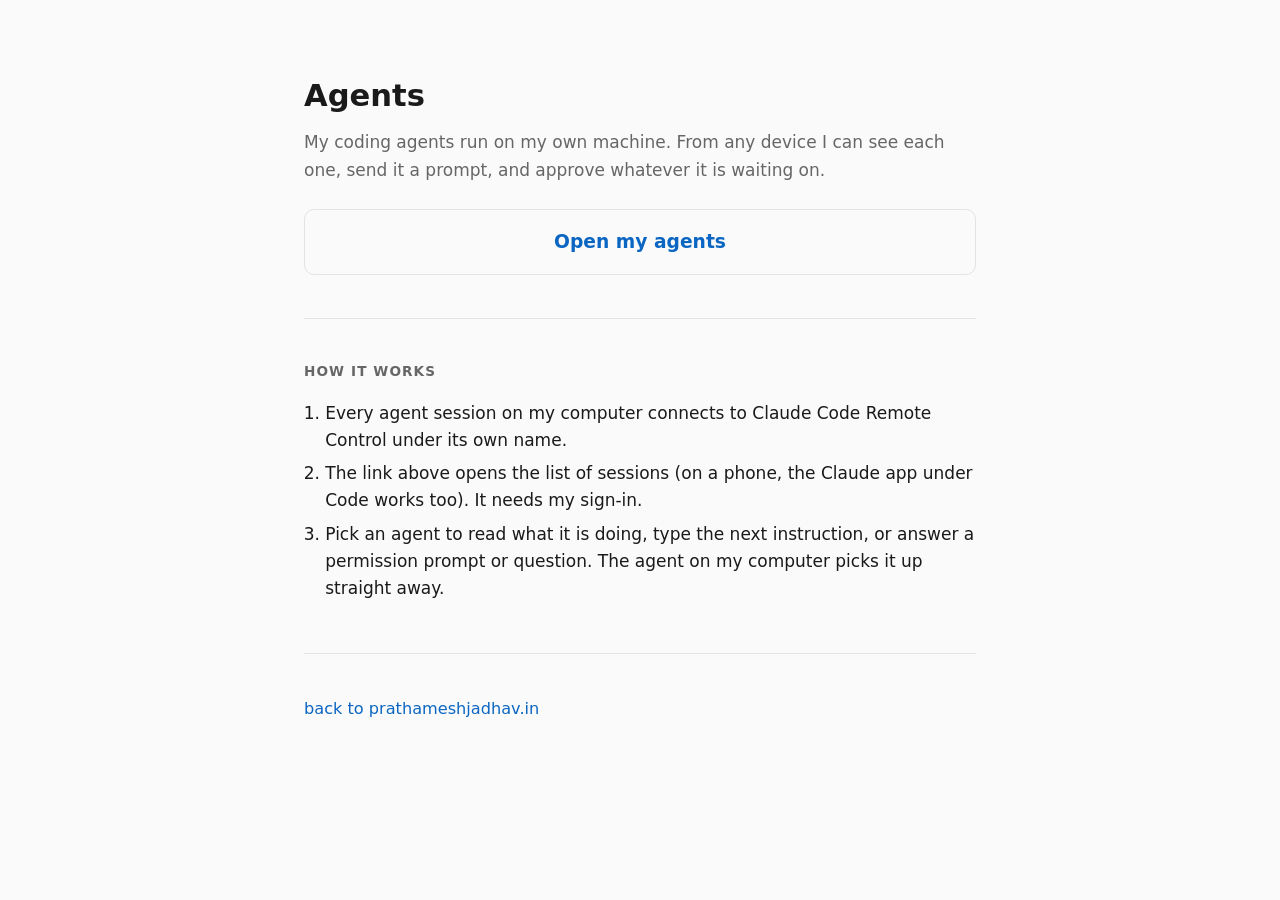
==== agents/index.html @ 3f30dc0b "Add /agents: open my Claude Code agents (Remote Control) from any device Co-Authored-By: Claude Opus" ====
<!DOCTYPE html>
<html lang="en">
<head>
    <meta charset="UTF-8">
    <meta name="viewport" content="width=device-width, initial-scale=1.0">
    <meta name="robots" content="noindex, nofollow">
    <title>Agents · Prathamesh Jadhav</title>
    <link rel="stylesheet" href="/style.css">
    <style>
        .open {
            display: block;
            margin: 1.5rem 0 1rem;
            padding: 1rem 1.25rem;
            border: 1px solid var(--rule);
            border-radius: 10px;
            text-align: center;
            font-size: 1.1rem;
            font-weight: 600;
            text-decoration: none;
        }
        .open:hover, .open:focus-visible { border-color: var(--link); }
        ol { padding-left: 1.25rem; }
        li { margin: 0.35rem 0; }
    </style>
</head>
<body>
    <main>
        <header>
            <h1>Agents</h1>
            <p class="tag">My coding agents run on my own machine. From any device I can see each one, send it a prompt, and approve whatever it is waiting on.</p>
        </header>

        <a class="open" href="https://claude.ai/code">Open my agents</a>

        <section>
            <h2>How it works</h2>
            <ol>
                <li>Every agent session on my computer connects to Claude Code Remote Control under its own name.</li>
                <li>The link above opens the list of sessions (on a phone, the Claude app under Code works too). It needs my sign-in.</li>
                <li>Pick an agent to read what it is doing, type the next instruction, or answer a permission prompt or question. The agent on my computer picks it up straight away.</li>
            </ol>
        </section>

        <footer>
            <p><a href="/">back to prathameshjadhav.in</a></p>
        </footer>
    </main>
</body>
</html>
---- style.css ----
:root {
    --fg: #1a1a1a;
    --muted: #666;
    --bg: #fafafa;
    --link: #0a66c2;
    --rule: #e3e3e3;
}

@media (prefers-color-scheme: dark) {
    :root {
        --fg: #e8e8e8;
        --muted: #9a9a9a;
        --bg: #141414;
        --link: #6cb2ff;
        --rule: #2a2a2a;
    }
}

* { box-sizing: border-box; }

html, body {
    margin: 0;
    padding: 0;
    background: var(--bg);
    color: var(--fg);
    font-family: -apple-system, BlinkMacSystemFont, "Segoe UI", system-ui, sans-serif;
    font-size: 17px;
    line-height: 1.6;
}

main {
    max-width: 720px;
    margin: 8vh auto;
    padding: 0 24px;
}

h1 {
    font-size: 1.8rem;
    margin: 0 0 0.5rem;
    font-weight: 600;
}

h2 {
    font-size: 0.8rem;
    letter-spacing: 0.08em;
    text-transform: uppercase;
    color: var(--muted);
    font-weight: 600;
    margin: 0 0 1rem;
    padding-top: 2.5rem;
    border-top: 1px solid var(--rule);
}

h3 {
    font-size: 1.05rem;
    margin: 0 0 0.35rem;
    font-weight: 600;
}

section { margin-top: 2.5rem; }
section h2 { margin-top: 0; }

.tag {
    color: var(--muted);
    margin: 0 0 1.25rem;
}

.meta {
    color: var(--muted);
    font-weight: 400;
    font-size: 0.9rem;
    margin-left: 0.4rem;
}

.team {
    font-weight: 600;
    font-size: 0.95rem;
    margin: 1.1rem 0 0.25rem;
}

.stack {
    color: var(--muted);
    font-size: 0.9rem;
    margin: 0.5rem 0;
}

.project, .job { margin-bottom: 2rem; }
.project p, .job p { margin: 0 0 0.5rem; }

ul { padding-left: 1.2rem; margin: 0.25rem 0 0.5rem; }
li { margin: 0.3rem 0; }

.links {
    list-style: none;
    padding: 0;
    margin: 0;
    display: flex;
    flex-wrap: wrap;
    gap: 0.5rem 1.25rem;
}

.links li { margin: 0; }

a {
    color: var(--link);
    text-decoration: none;
}

a:hover { text-decoration: underline; }

.skills {
    display: grid;
    grid-template-columns: max-content 1fr;
    gap: 0.4rem 1.25rem;
    margin: 0;
}

.skills dt { color: var(--muted); }
.skills dd { margin: 0; }

footer {
    margin-top: 3rem;
    padding-top: 1.5rem;
    border-top: 1px solid var(--rule);
    color: var(--muted);
    font-size: 0.95rem;
}

@media (max-width: 560px) {
    html, body { font-size: 16px; }
    main { margin: 5vh auto; }
    .skills { grid-template-columns: 1fr; gap: 0; }
    .skills dd { margin-bottom: 0.6rem; }
}
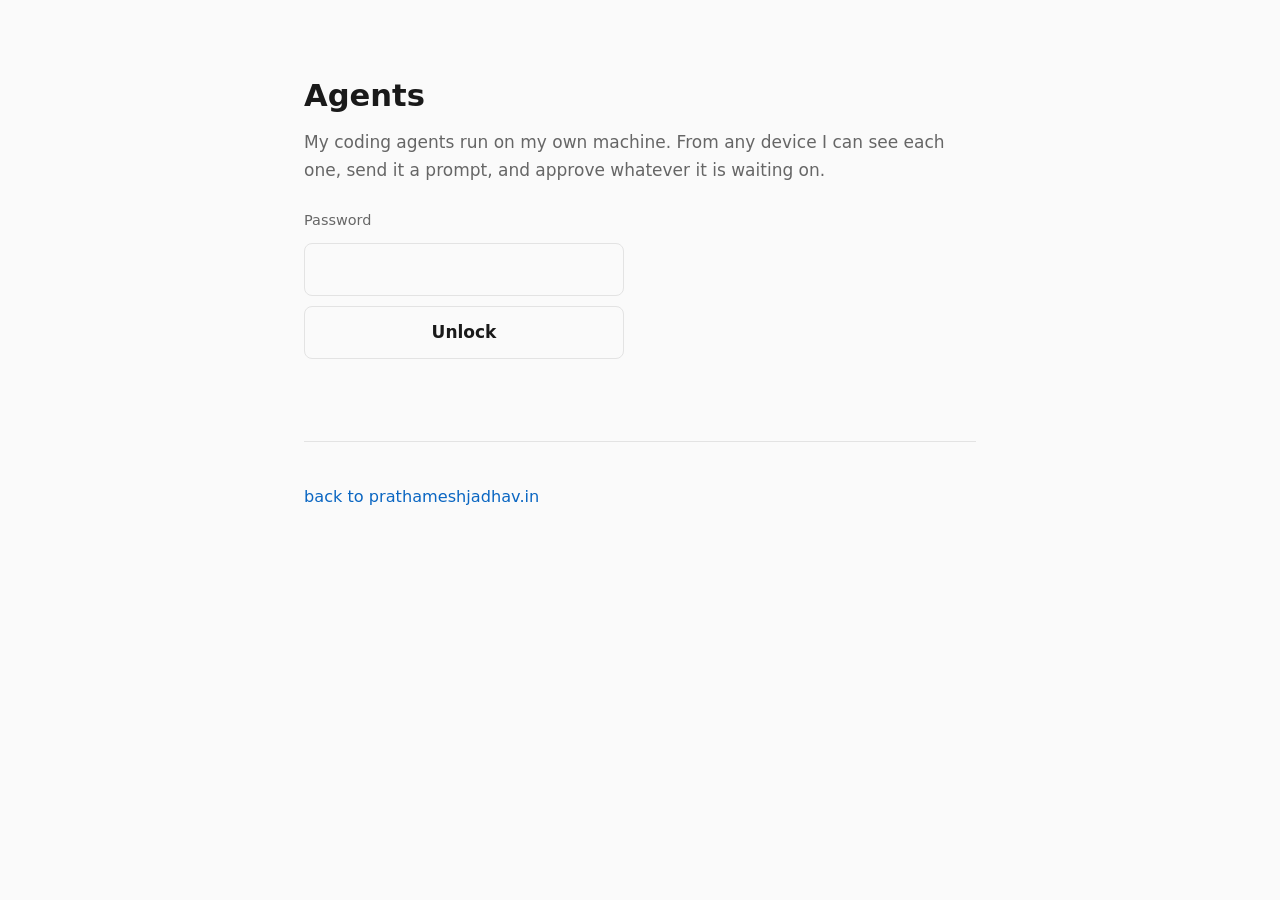
==== commit 88bd3f95: "agents: password gate (only a hash in the page; a device stays unlocked once opened) Co-Authored-By:" ====
--- a/agents/index.html
+++ b/agents/index.html
@@ -21,6 +21,15 @@
         .open:hover, .open:focus-visible { border-color: var(--link); }
         ol { padding-left: 1.25rem; }
         li { margin: 0.35rem 0; }
+        .gate { margin: 1.5rem 0; display: grid; gap: 0.6rem; max-width: 320px; }
+        [hidden] { display: none !important; }
+        .gate label { font-size: 0.85rem; color: var(--muted); }
+        .gate input, .gate button {
+            font: inherit; padding: 0.7rem 0.9rem; border-radius: 8px;
+            border: 1px solid var(--rule); background: var(--bg); color: var(--fg);
+        }
+        .gate button { font-weight: 600; cursor: pointer; }
+        .gate input:focus-visible, .gate button:focus-visible { outline: 2px solid var(--link); outline-offset: 1px; }
     </style>
 </head>
 <body>
@@ -30,20 +39,61 @@
             <p class="tag">My coding agents run on my own machine. From any device I can see each one, send it a prompt, and approve whatever it is waiting on.</p>
         </header>
 
-        <a class="open" href="https://claude.ai/code">Open my agents</a>
+        <form id="gate" class="gate" autocomplete="off">
+            <label for="pw">Password</label>
+            <input id="pw" type="password" autocapitalize="characters" autocomplete="current-password" required>
+            <button type="submit">Unlock</button>
+            <p id="gate-msg" class="tag" role="status"></p>
+        </form>
 
-        <section>
-            <h2>How it works</h2>
-            <ol>
-                <li>Every agent session on my computer connects to Claude Code Remote Control under its own name.</li>
-                <li>The link above opens the list of sessions (on a phone, the Claude app under Code works too). It needs my sign-in.</li>
-                <li>Pick an agent to read what it is doing, type the next instruction, or answer a permission prompt or question. The agent on my computer picks it up straight away.</li>
-            </ol>
-        </section>
+        <div id="content" hidden>
+            <a class="open" href="https://claude.ai/code">Open my agents</a>
+
+            <section>
+                <h2>How it works</h2>
+                <ol>
+                    <li>Every agent session on my computer connects to Claude Code Remote Control under its own name.</li>
+                    <li>The link above opens the list of sessions (on a phone, the Claude app under Code works too). It needs my sign-in.</li>
+                    <li>Pick an agent to read what it is doing, type the next instruction, or answer a permission prompt or question. The agent on my computer picks it up straight away.</li>
+                </ol>
+            </section>
+        </div>
 
         <footer>
             <p><a href="/">back to prathameshjadhav.in</a></p>
         </footer>
     </main>
+    <script>
+        // Only a SHA-256 of the password is in this file. A device that unlocked once stays unlocked.
+        (function () {
+            var HASH = "922bfde315fcfe9135f8db592de18f6b2994021b0a338ea72cbd0c0ea2c03166";
+            var KEY = "agents-unlocked";
+            var gate = document.getElementById("gate");
+            var content = document.getElementById("content");
+            var msg = document.getElementById("gate-msg");
+            function unlock() { gate.hidden = true; content.hidden = false; }
+            try { if (localStorage.getItem(KEY) === HASH) unlock(); } catch (e) {}
+            if (!window.crypto || !crypto.subtle) {
+                if (location.protocol === "http:") location.protocol = "https:";
+                msg.textContent = "This page needs a secure (https) connection.";
+                return;
+            }
+            async function sha256(text) {
+                var bytes = await crypto.subtle.digest("SHA-256", new TextEncoder().encode(text));
+                return Array.from(new Uint8Array(bytes)).map(function (b) { return b.toString(16).padStart(2, "0"); }).join("");
+            }
+            gate.addEventListener("submit", async function (event) {
+                event.preventDefault();
+                var input = document.getElementById("pw");
+                if (await sha256(input.value.trim().toUpperCase()) === HASH) {
+                    try { localStorage.setItem(KEY, HASH); } catch (e) {}
+                    unlock();
+                } else {
+                    msg.textContent = "Wrong password.";
+                    input.select();
+                }
+            });
+        })();
+    </script>
 </body>
 </html>
